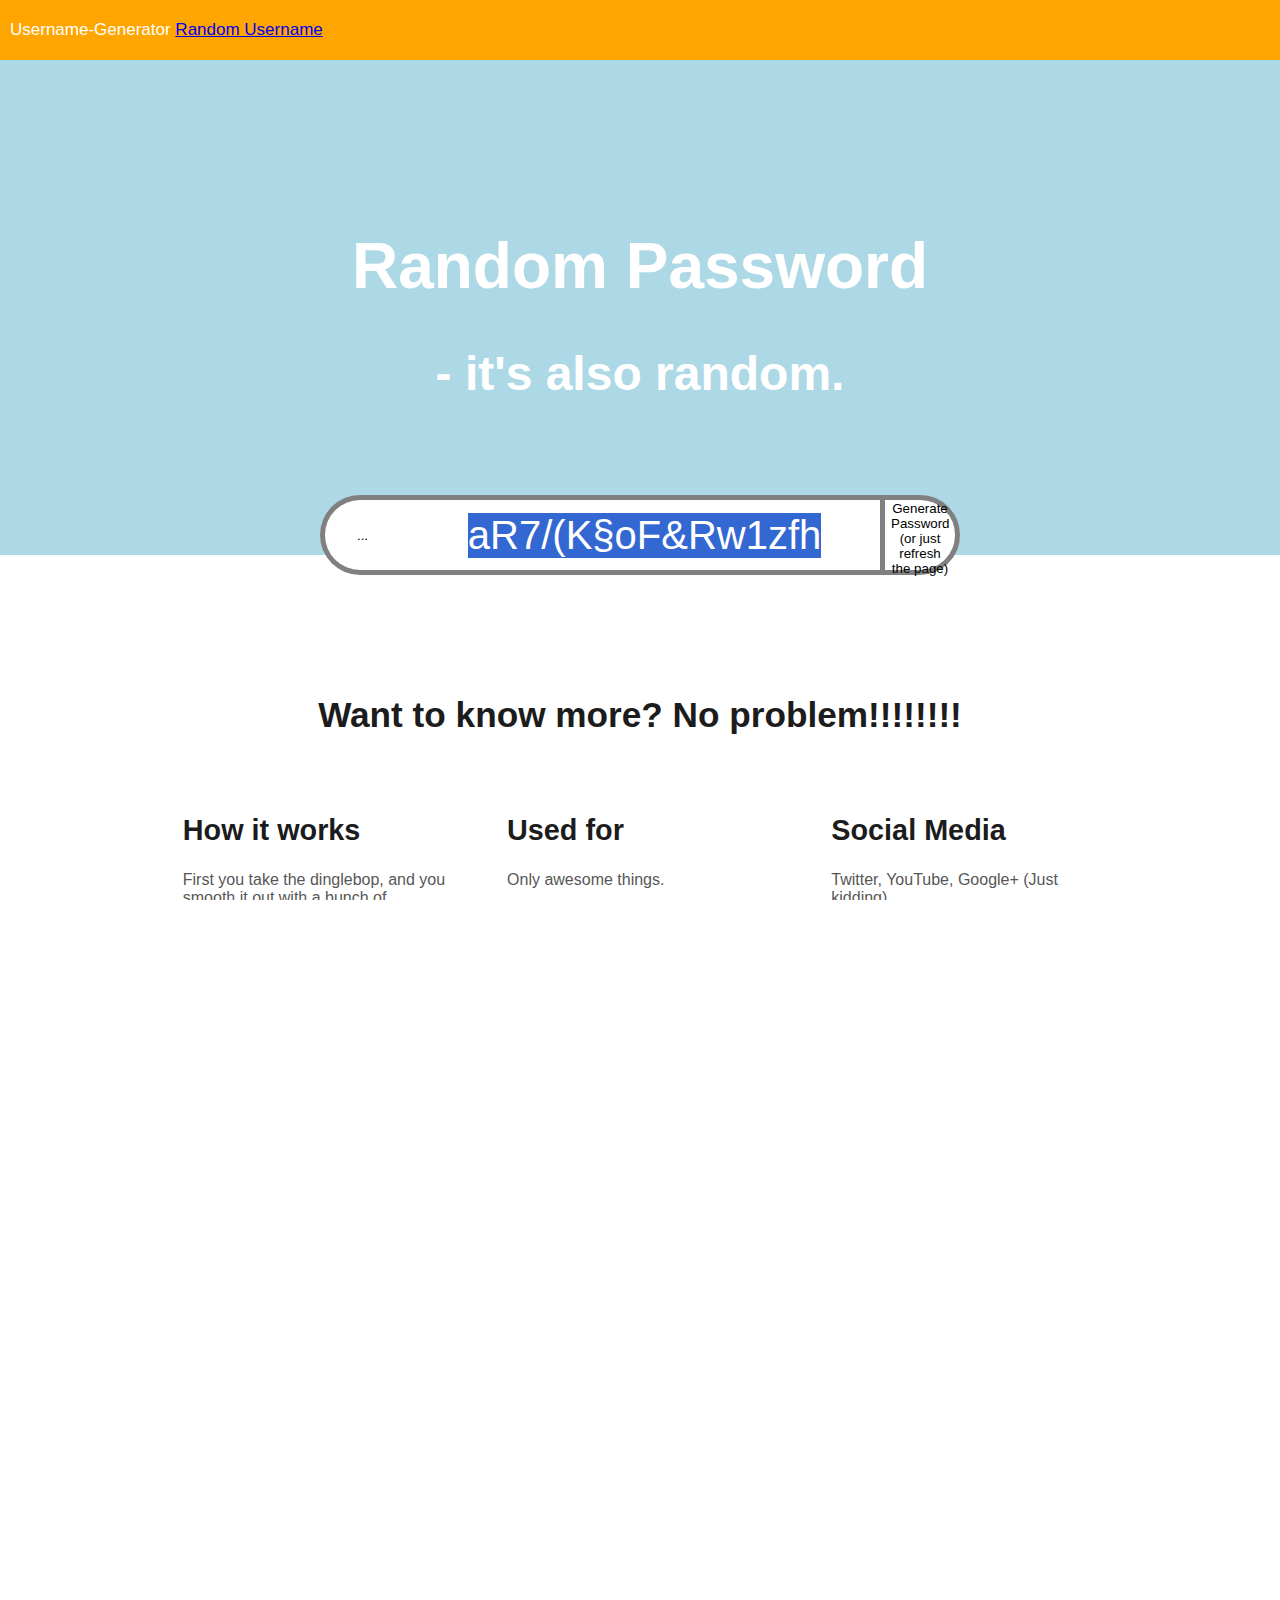
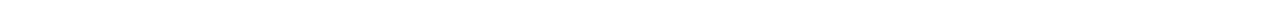
==== password.html @ 8331ee68 "Initial Repository" ====
<!DOCTYPE html>
<html>
<head>
  <title>
    Random Username Generator
  </title>
  <meta charset="utf-8">
  <meta name="viewport" content="width=device-width, initial-scale=1">
  <link rel="stylesheet" type="text/css" href="stylesheet.css">
  <script type="text/javascript" src="javascript.js"></script>
</head>
<body onload="inputNewPassword()">
  <div class="page-container">
  <header class="header">
    <span class="logo">Username-Generator</span>
    <a href="./index.html">Random Username</a>
  </header>
  <main class="main">
    <section class="main-backgroundImage" id="backgroundImage" style="background-color: lightblue">
      <div class="headers-container">
        <h1>Random Password</h1>
        <h2>- it's also random.</h2>
      </div>
    </section>
    <div class="generator-container">
      <div class="generator-field" id="generatorContainer">
        <button class="generator-button button-left" disabled>...</button>
        <input readonly id="generatorInput" class="generator-input">
        <button id="generatorButtonGenerate" class="generator-button button-right" onclick="inputNewPassword()">Generate Password (or just refresh the page)</button>
      </div>
    <section class="main-content">
      <h1> Want to know more? No problem!!!!!!!!</h1>
      <div class="content">
        <div class="content-works">
          <h2>How it works</h2>
          <p>
            First you take the dinglebop, and you smooth it
            out with a bunch of schleem. The schleem is then
            repurposed for later batches. You take the dinglebop
            and push it through the krumbo, where the fleeb
            is rubbed against it. It's important that the
            fleeb is rubbed, because the fleeb has all of the
            fleeb juice. Then a schlomi shows up, and rubs
            it, and spits on it. You cut the fleeb. There
            are several hizzards in the way. The blamphs
            rub against the trumbles, and the plubus
            and grumbo are shaved away. That leaves you
            with a regular old plumbus.
            <br><br>
            Everyone has a plumbus in their home.
          </p>
        </div>
        <div class="content-used">
          <h2>Used for</h2>
          <p>
            Only awesome things.
          </p>
        </div>
        <div class="content-social">
          <h2>Social Media</h2>
          <p>
            Twitter, YouTube, Google+ (Just kidding)
          </p>
        </div>
      </div>
    </section>
  </main>
  <div class="filler"></div>
  <footer class="footer">
    <span class="logo" href="#">Username-Generator</span>
    <ul class="footerList">
      <li>About</li>
      <li>Contact</li>
      <li>Impressum</li>
      <li>More</li>
    </ul>
  </footer>
</div>
</body>
</html>
---- stylesheet.css ----
/* Breakpoints */
/* Desktop */
@media only screen and (min-width: 768px) {
  .header { background: orange; }
  .main-backgroundImage { height: 450px; }
  .main-backgroundImage .headers-container { padding-top: 14vh; }
  .main-backgroundImage .headers-container h1 {
    font-size: 4rem;
  }
  .main-backgroundImage .headers-container h2 {
    font-size: 3rem;
  }
  .generator-field {
    max-width: 640px;
    height: 75px;
  }
  .generator-container {
    top: -80px;
  }
}
/* Tablet */
@media only screen and (max-width: 768px) and (min-width: 425px) {
  .header { background: green; }
  .main-backgroundImage { height: 320px; }
  .main-backgroundImage .headers-container { padding-top: 10vh; }
  .generator-field {
    max-width: 80vw;
    height: 12vw;
    min-height: 55px;
  }
  .generator-input {
    font-size: 2rem!important;
  }
  .generator-button {
    width: 2rem!important;
  }
  .generator-container {
    top: -80px;
  }
}
/* Phone */
@media only screen and (max-width: 425px) {
  .header { background-color: blue; }
  .main-backgroundImage { height: 270px; }
  .main-backgroundImage .headers-container { padding-top: 5vh; }
  .generator-field {
    max-width: 90vw;
    height: 70px!important;
  }
  .generator-container {
    top: -71px;
  }
  .generator-button {
    max-width: 4.2rem!important;
  }
  .generator-input {
    font-size: 1.5rem!important;
  }
  .main-content .content { flex-direction: column; }
}

/* html & body */
html,body {
  padding: 0;
  margin: 0;
  width: 100vw;
  height: 100vh;
  overflow-x: hidden;
}
body {
  background-color: white;
  font-family: Roboto, Calibri, Arial, sans-serif;
  font-size: 17px;
  color: #1C1C1C;
  height: 100%;
}

/* header */
header {
  padding: 20px 10px;
}
.logo {
  width: 200px;
  text-decoration: none;
  color: white;
}

/* background */
.main-backgroundImage {
  /*background-image: url("https://www.picsum.photos/1920/600");*/
  background-color: green;
  min-height: 55vh;
  max-height: 72vh;
  transition: background-color 0.1s;
}
.main-backgroundImage .headers-container {
  margin: auto;
  color: white;
  text-align: center;
  padding-left: 10vw;
  padding-right: 10vw;
}
.main-backgroundImage h1 {
  font-size: 3rem;
}
.main-backgroundImage h2 {
  font-size: 2rem;
}

/* generator */
.generator-container {
  display: flex;
  flex-direction: column;
  justify-content: center;
  position: relative;
}
.generator-field {
  align-self: center;
  padding: 20px;
  margin: 0;
  width: 100vw;
  display: flex;
  flex-direction: row;
  user-select: none;
  height: 80px;
}
.generator-field button:focus, input:focus {
  outline: 0;
  background-color: grey;
}
.generator-field .generator-input {
  font-size: 2.5rem;
  text-align: center;
  font-family: Roboto, Arial, sans-serif;
  padding: 10px;

  color: black;
  width: 0;
  flex-basis: 0px;
  flex-grow: 1;
  height: auto;
  padding-left: 3%;
  background-color: white;
  border-style: solid;
  border-width: 5px;
  border-color: grey;
  border-left: none;
  border-right: none;
}
.generator-field .generator-button {
  max-width: 80px;
  flex-basis: 80px;
  flex-shrink: 0;
  color: black;
  background-color: white;
  border-color: grey;
  border-style: solid;
  border-width: 5px;
}
.generator-field .button-right {
  border-top-right-radius: 50%;
  border-bottom-right-radius: 50%;
}
.generator-field .button-left {
  border-right: none;
  border-top-left-radius: 50%;
  border-bottom-left-radius: 50%;
}
.refreshIcon {
  width: 90%;
  height: 90%;
}

/* main */
.main-content h1 {
  padding-top: 100px;
  margin: 0;
  padding-bottom: 2%;
  text-align: center;
  font-size: 2.2rem;
  width: 60vw;
  margin-left: auto;
  margin-right: auto;
}
.main-content .content {
  display: flex;
  padding-left: 12%;
  padding-right: 12%;
  padding-bottom: 5%;
}
.main-content .content div {
  flex-basis: 50%;
  flex-grow: 0%;
  flex-direction: column;
  padding: 3%
}
.main-content .content h2 {
  font-size: 1.8rem;
}
.main-content .content p {
  font-size: 1rem;
  color: #575757;
}
.page-container {
  display: flex;
  width: 100vw;
  height: auto;
  flex-direction: column;
}
.main-content {
  padding-bottom: 100px;
}

/*footer*/
footer {
  position: absolute;
  height: 100px;
  bottom: 0;
  position: static;
  padding: 10px 10px;
  background-color: grey;
  color: white;
  display: flex;
  width: 100%;
}
footer img {
  margin: auto;
}
footer ul {
  width: 100%;
}
footer li {
  list-style-type: none;
  margin: 0;
  padding-right: 10%;
  overflow: hidden;
  float: left;
}
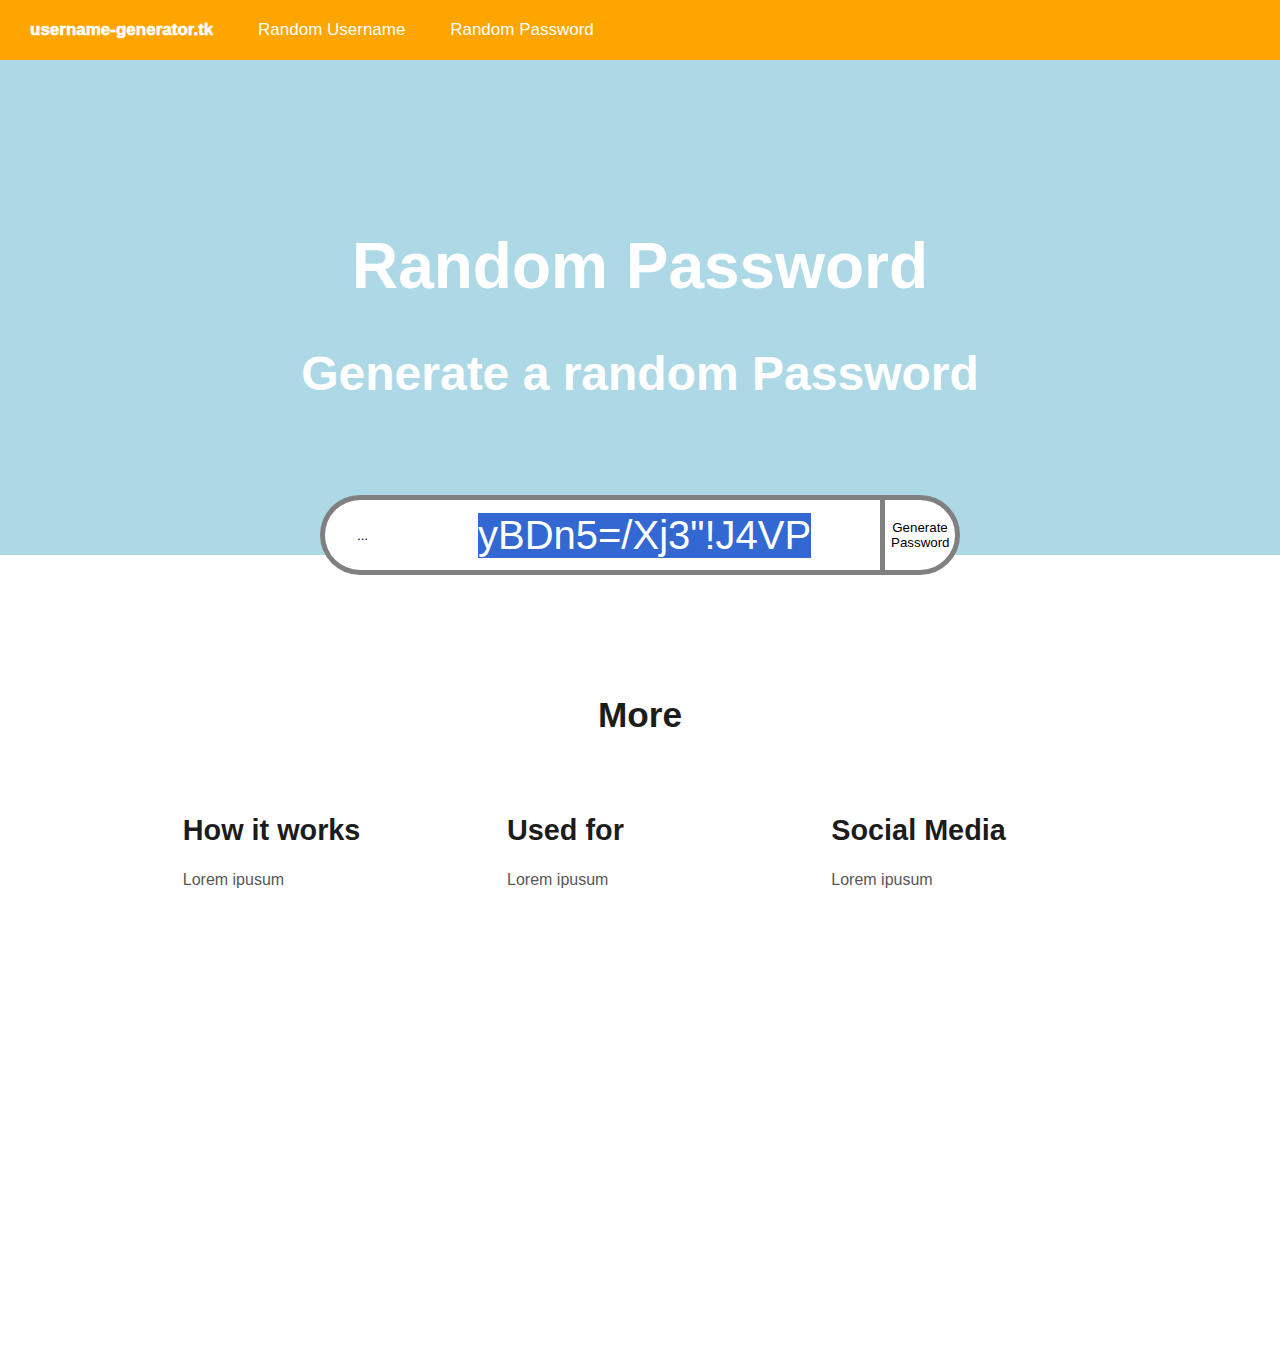
==== commit e72acdca: "Update" ====
--- a/password.html
+++ b/password.html
@@ -11,70 +11,59 @@
 </head>
 <body onload="inputNewPassword()">
   <div class="page-container">
-  <header class="header">
-    <span class="logo">Username-Generator</span>
-    <a href="./index.html">Random Username</a>
-  </header>
+    <header class="header">
+      <a href="#" class="logo" itemprop="name">username-generator.tk</a>
+      <a href="./index.html" class="headerLink green">Random Username</a>
+      <a href="./password.html" class="headerLink blue">Random Password</a>
+    </header>
   <main class="main">
     <section class="main-backgroundImage" id="backgroundImage" style="background-color: lightblue">
       <div class="headers-container">
         <h1>Random Password</h1>
-        <h2>- it's also random.</h2>
+        <h2>Generate a random Password</h2>
       </div>
     </section>
     <div class="generator-container">
       <div class="generator-field" id="generatorContainer">
         <button class="generator-button button-left" disabled>...</button>
         <input readonly id="generatorInput" class="generator-input">
-        <button id="generatorButtonGenerate" class="generator-button button-right" onclick="inputNewPassword()">Generate Password (or just refresh the page)</button>
+        <button id="generatorButtonGenerate" class="generator-button button-right" onclick="inputNewPassword()">Generate Password</button>
       </div>
-    <section class="main-content">
-      <h1> Want to know more? No problem!!!!!!!!</h1>
-      <div class="content">
-        <div class="content-works">
-          <h2>How it works</h2>
-          <p>
-            First you take the dinglebop, and you smooth it
-            out with a bunch of schleem. The schleem is then
-            repurposed for later batches. You take the dinglebop
-            and push it through the krumbo, where the fleeb
-            is rubbed against it. It's important that the
-            fleeb is rubbed, because the fleeb has all of the
-            fleeb juice. Then a schlomi shows up, and rubs
-            it, and spits on it. You cut the fleeb. There
-            are several hizzards in the way. The blamphs
-            rub against the trumbles, and the plubus
-            and grumbo are shaved away. That leaves you
-            with a regular old plumbus.
-            <br><br>
-            Everyone has a plumbus in their home.
-          </p>
+      <section class="main-content">
+        <h1>More</h1>
+        <div class="content">
+          <div class="content-works">
+            <h2>How it works</h2>
+            <p>
+              Lorem ipusum
+            </p>
+          </div>
+          <div class="content-used">
+            <h2>Used for</h2>
+            <p>
+              Lorem ipusum
+            </p>
+          </div>
+          <div class="content-social">
+            <h2>Social Media</h2>
+            <p>
+              Lorem ipusum
+            </p>
+          </div>
         </div>
-        <div class="content-used">
-          <h2>Used for</h2>
-          <p>
-            Only awesome things.
-          </p>
-        </div>
-        <div class="content-social">
-          <h2>Social Media</h2>
-          <p>
-            Twitter, YouTube, Google+ (Just kidding)
-          </p>
-        </div>
-      </div>
-    </section>
-  </main>
-  <div class="filler"></div>
-  <footer class="footer">
-    <span class="logo" href="#">Username-Generator</span>
-    <ul class="footerList">
-      <li>About</li>
-      <li>Contact</li>
-      <li>Impressum</li>
-      <li>More</li>
-    </ul>
-  </footer>
+      <p itemprop="description" style="opacity: 0">Free online username generator, and more</p>
+      </section>
+    </main>
+    <div class="filler"></div>
+    <footer class="footer">
+      <span class="logo" href="#">Username-Generator</span>
+      <ul class="footerList">
+        <li>About</li>
+        <li>Contact</li>
+        <li>Impressum</li>
+        <li>More</li>
+      </ul>
+    </footer>
 </div>
 </body>
 </html>
--- a/stylesheet.css
+++ b/stylesheet.css
@@ -78,11 +78,40 @@
 /* header */
 header {
   padding: 20px 10px;
+  display: flexbox;
 }
 .logo {
   width: 200px;
   text-decoration: none;
-  color: white;
+  font-weight:  1000;
+  color: white;
+  padding: 20px;
+  transition: all linear 0.1s;
+}
+.logo:hover {
+  color: green;
+  transition: none;
+}
+
+.headerLink {
+  padding: 20px;
+  color: white;
+  text-decoration: none;
+  transition: all linear 0.1s;
+}
+.headerLink:hover {
+  font-weight: bold;
+  transition: none;
+}
+.headerLink.green:hover {
+  background-color: green;
+}
+.headerLink.blue:hover {
+  background-color: lightblue;
+}
+.headerLink:focus {
+  color: lightgreen;
+  font-weight: bold;
 }
 
 /* background */
